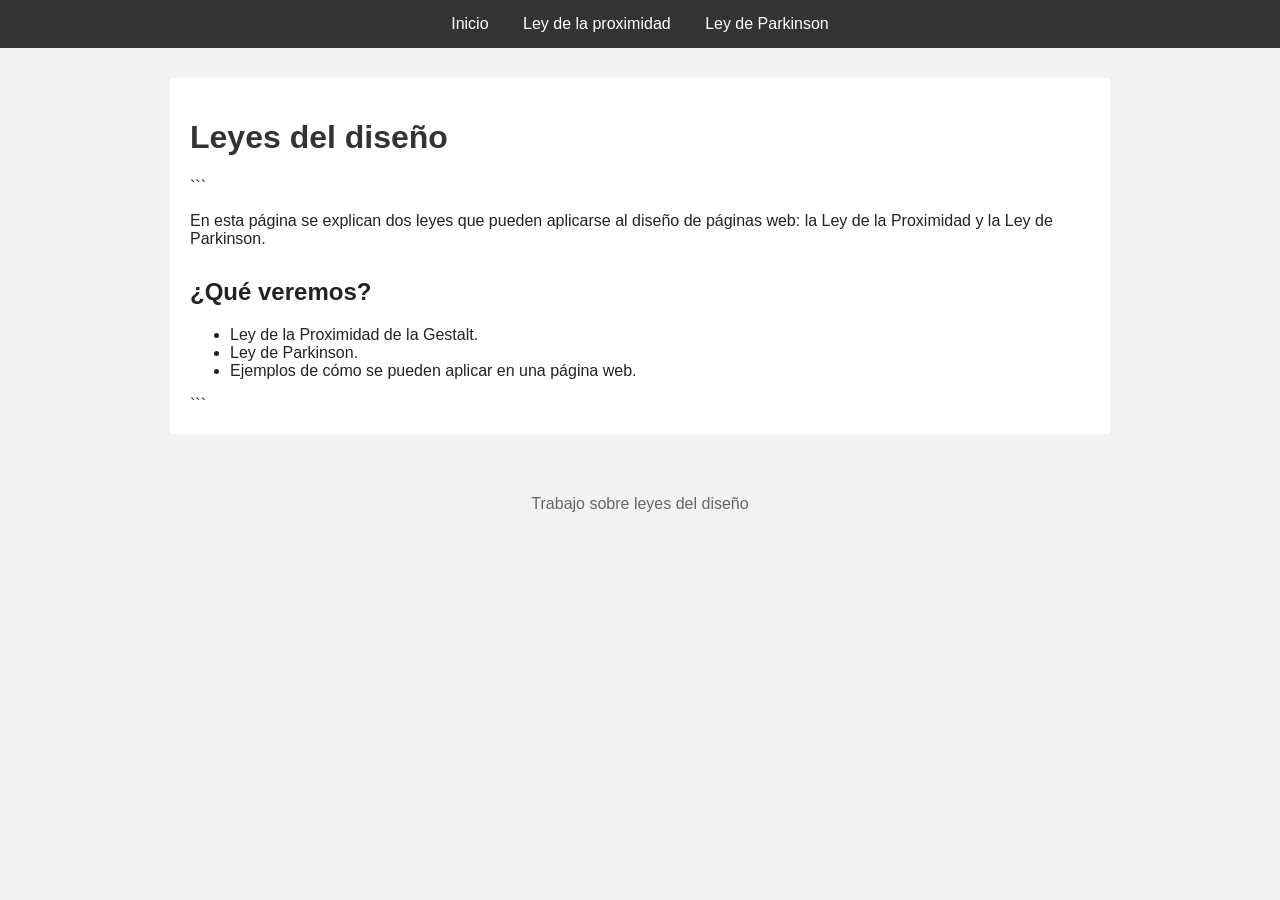
==== index.html @ 466f7aa9 "Cmabio 1" ====
<!DOCTYPE html>

<html lang="es">
<head>
    <meta charset="UTF-8">
    <meta name="viewport" content="width=device-width, initial-scale=1.0">
    <title>Leyes del diseño</title>
    <link rel="stylesheet" href="style.css">
</head>
<body>

<nav>
    <a href="index.html">Inicio</a>
    <a href="proximidad.html">Ley de la proximidad</a>
    <a href="parkinson.html">Ley de Parkinson</a>
</nav>

<main>
    <h1>Leyes del diseño</h1>

```
<p>
    En esta página se explican dos leyes que pueden aplicarse
    al diseño de páginas web: la Ley de la Proximidad y la
    Ley de Parkinson.
</p>

<h2>¿Qué veremos?</h2>

<ul>
    <li>Ley de la Proximidad de la Gestalt.</li>
    <li>Ley de Parkinson.</li>
    <li>Ejemplos de cómo se pueden aplicar en una página web.</li>
</ul>
```

</main>

<footer>
    <p>Trabajo sobre leyes del diseño</p>
</footer>

</body>
</html>
---- style.css ----
body {
font-family: Arial, sans-serif;
margin: 0;
background-color: #f2f2f2;
color: #222;
}

nav {
background-color: #333;
padding: 15px;
text-align: center;
}

nav a {
color: white;
text-decoration: none;
margin: 0 15px;
}

nav a:hover {
text-decoration: underline;
}

main {
max-width: 900px;
margin: 30px auto;
padding: 20px;
background-color: white;
}

h1 {
color: #333;
}

h2 {
margin-top: 30px;
}

.ejemplo {
background-color: #eeeeee;
padding: 15px;
margin: 20px 0;
}

.ejemplo label {
display: block;
margin-top: 10px;
}

.ejemplo input {
width: 100%;
padding: 8px;
box-sizing: border-box;
}

footer {
text-align: center;
margin-top: 30px;
padding: 15px;
color: #666;
}

/* Adaptación sencilla para móviles */
@media (max-width: 600px) {
nav a {
display: block;
margin: 8px;
}

main {
    margin: 15px;
}

}
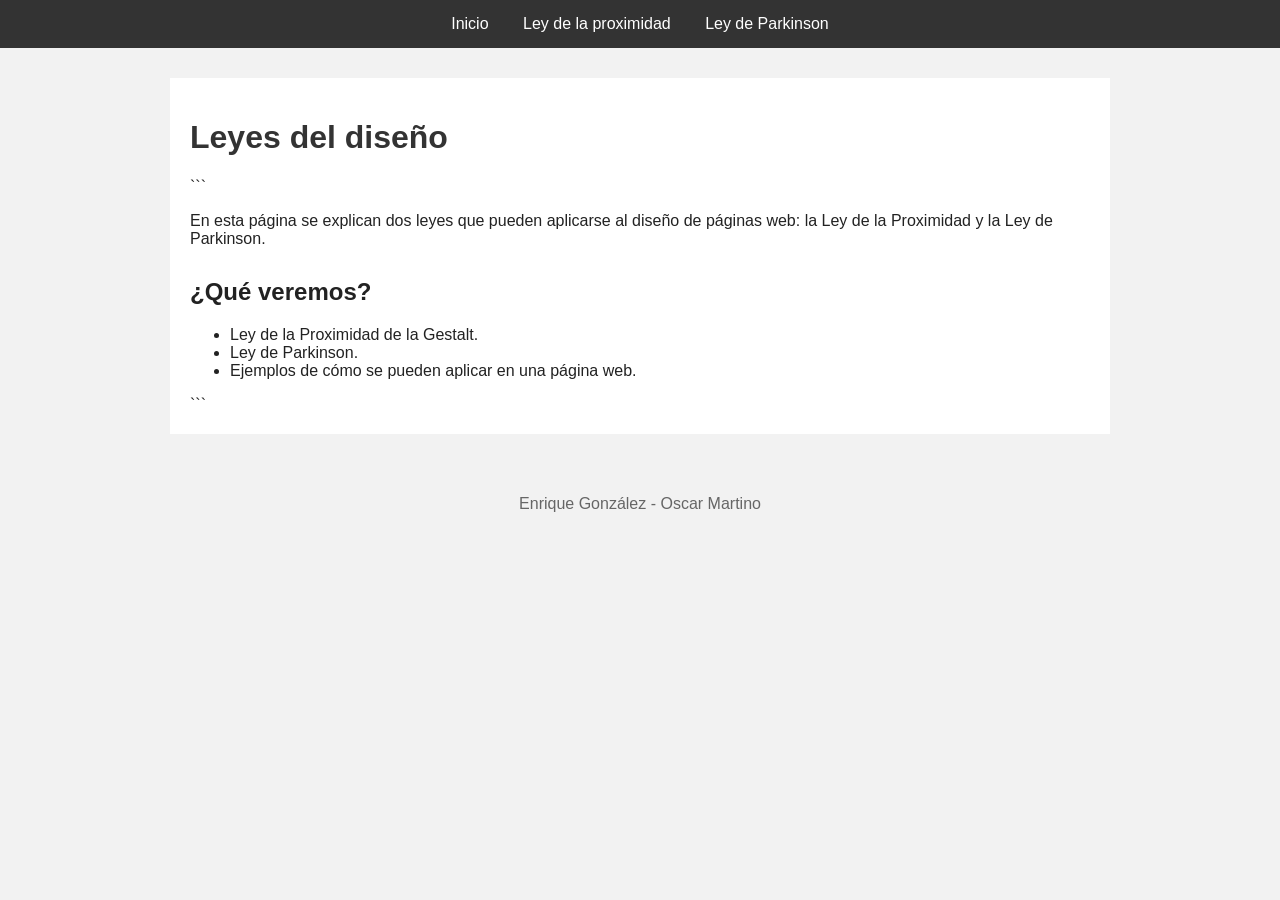
==== commit 8d820cf3: "pusheito" ====
--- a/index.html
+++ b/index.html
@@ -37,7 +37,7 @@
 </main>
 
 <footer>
-    <p>Trabajo sobre leyes del diseño</p>
+    <p>Enrique González - Oscar Martino</p>
 </footer>
 
 </body>
--- a/style.css
+++ b/style.css
@@ -60,6 +60,44 @@
 color: #666;
 }
 
+/* PARTE DE LA PAGINA PARKINSON*/
+.autor {
+    display: flex;
+    align-items: center;
+    gap: 40px;
+    margin: 40px 0;
+    padding: 25px;
+    background-color: #eeeeee;
+}
+
+.autor img {
+    width: 280px;
+    height: 280px;
+    object-fit: cover;
+}
+
+.autor-texto {
+    flex: 1;
+}
+
+.autor-texto h2 {
+    margin-top: 0;
+}
+
+.lista-parkinson {
+    background-color: #eeeeee;
+    padding: 20px 40px;
+    margin: 20px 0;
+}
+.lista-parkinson li {
+    margin: 10px 0;
+}
+
+.grafico {
+    display: block;
+    margin: 20px auto;
+}
+
 /* Adaptación sencilla para móviles */
 @media (max-width: 600px) {
 nav a {
@@ -67,6 +105,13 @@
 margin: 8px;
 }
 
+.autor {
+        flex-direction: column;
+    }
+.autor img {
+        width: 250px;
+    }
+
 main {
     margin: 15px;
 }
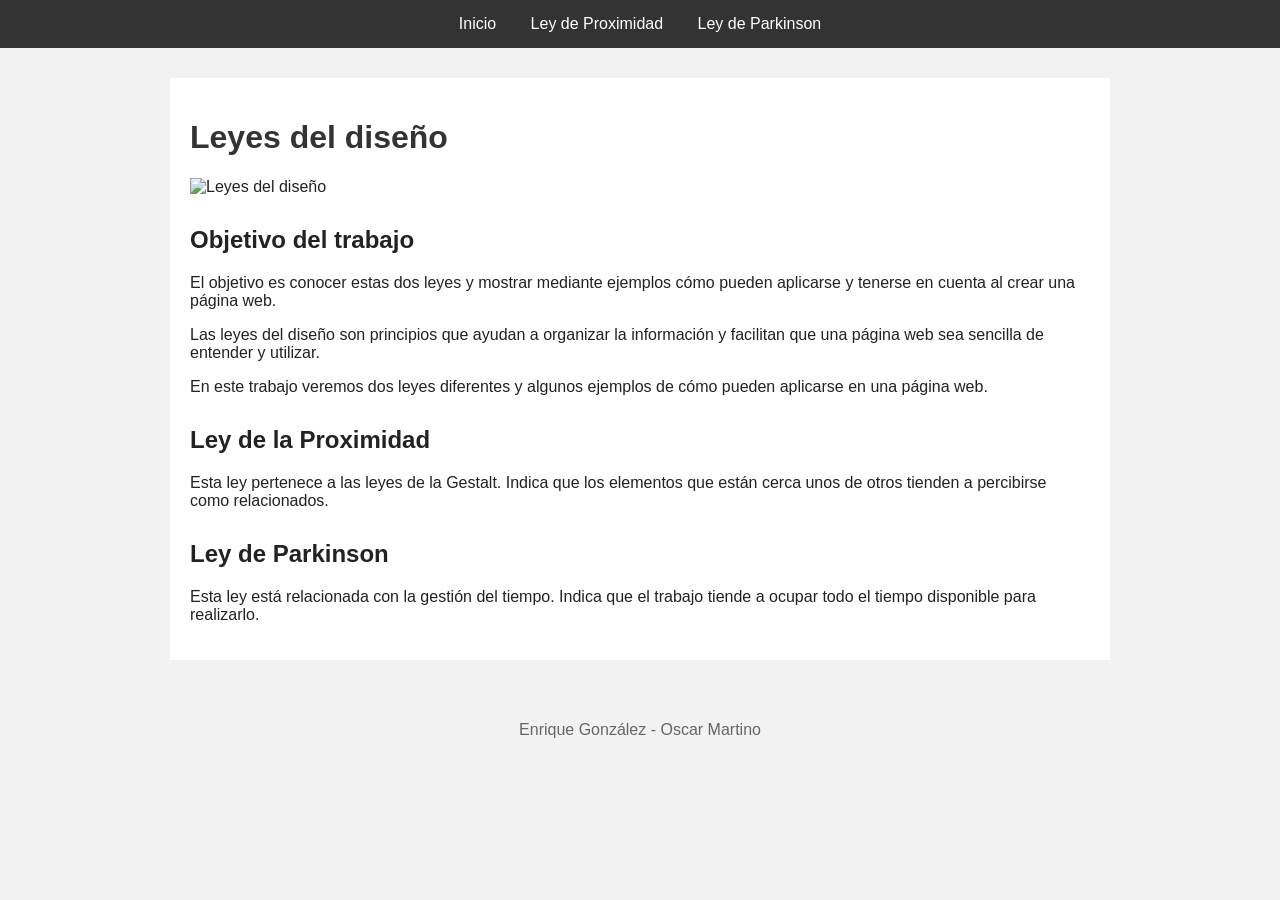
==== commit a0f853d5: "dddd" ====
--- a/index.html
+++ b/index.html
@@ -1,5 +1,4 @@
 <!DOCTYPE html>
-
 <html lang="es">
 <head>
     <meta charset="UTF-8">
@@ -7,34 +6,58 @@
     <title>Leyes del diseño</title>
     <link rel="stylesheet" href="style.css">
 </head>
+
 <body>
 
 <nav>
     <a href="index.html">Inicio</a>
-    <a href="proximidad.html">Ley de la proximidad</a>
+    <a href="proximidad.html">Ley de Proximidad</a>
     <a href="parkinson.html">Ley de Parkinson</a>
 </nav>
 
 <main>
+
     <h1>Leyes del diseño</h1>
 
-```
-<p>
-    En esta página se explican dos leyes que pueden aplicarse
-    al diseño de páginas web: la Ley de la Proximidad y la
-    Ley de Parkinson.
-</p>
+    <img class="imagen-inicio" src="leyes.jpg" alt="Leyes del diseño">
 
-<h2>¿Qué veremos?</h2>
+    <h2>Objetivo del trabajo</h2>
+    <p>
+        El objetivo es conocer estas dos leyes y mostrar mediante
+        ejemplos cómo pueden aplicarse y tenerse en cuenta al
+        crear una página web.
+    </p>
+    <p>
+        Las leyes del diseño son principios que ayudan a organizar
+        la información y facilitan que una página web sea sencilla
+        de entender y utilizar.
+    </p>
 
-<ul>
-    <li>Ley de la Proximidad de la Gestalt.</li>
-    <li>Ley de Parkinson.</li>
-    <li>Ejemplos de cómo se pueden aplicar en una página web.</li>
-</ul>
-```
+    <p>
+        En este trabajo veremos dos leyes diferentes y algunos
+        ejemplos de cómo pueden aplicarse en una página web.
+    </p>
+
+    <h2>Ley de la Proximidad</h2>
+
+    <p>
+        Esta ley pertenece a las leyes de la Gestalt. Indica que
+        los elementos que están cerca unos de otros tienden a
+        percibirse como relacionados.
+    </p>
+
+    <h2>Ley de Parkinson</h2>
+
+    <p>
+        Esta ley está relacionada con la gestión del tiempo.
+        Indica que el trabajo tiende a ocupar todo el tiempo
+        disponible para realizarlo.
+    </p>
 
 </main>
+
+</body>
+</html>
 
 <footer>
     <p>Enrique González - Oscar Martino</p>
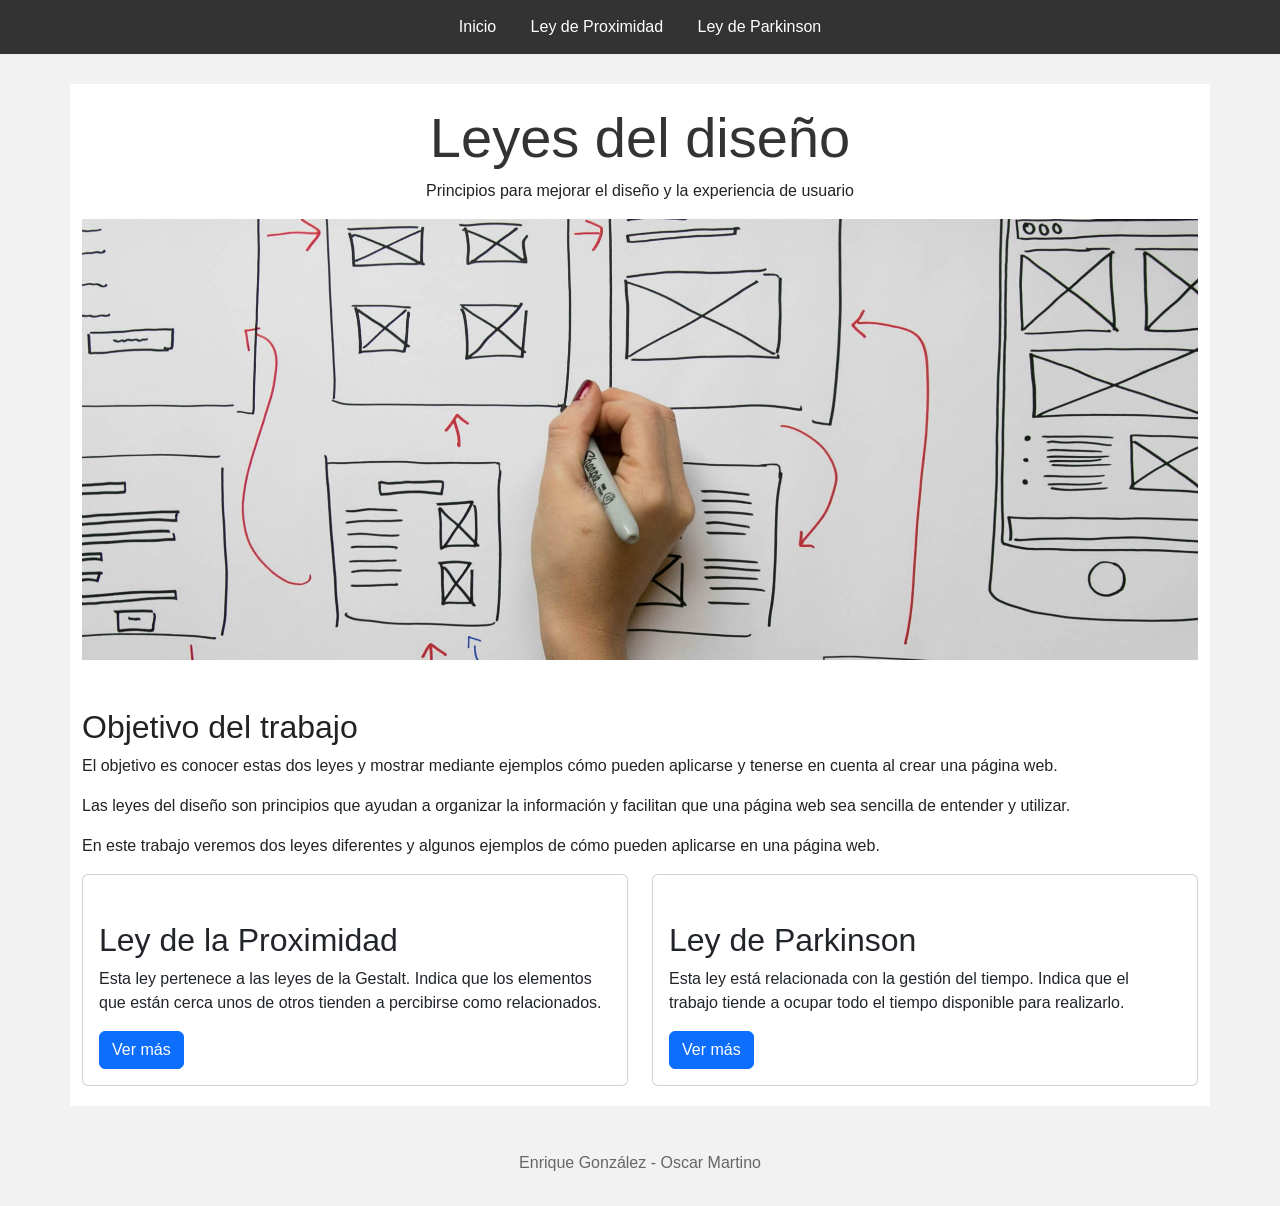
==== commit 8692b659: "cambioFinal" ====
--- a/index.html
+++ b/index.html
@@ -4,6 +4,7 @@
     <meta charset="UTF-8">
     <meta name="viewport" content="width=device-width, initial-scale=1.0">
     <title>Leyes del diseño</title>
+    <link href="https://cdn.jsdelivr.net/npm/bootstrap@5.3.3/dist/css/bootstrap.min.css" rel="stylesheet">
     <link rel="stylesheet" href="style.css">
 </head>
 
@@ -15,45 +16,61 @@
     <a href="parkinson.html">Ley de Parkinson</a>
 </nav>
 
-<main>
-
-    <h1>Leyes del diseño</h1>
-
-    <img class="imagen-inicio" src="leyes.jpg" alt="Leyes del diseño">
-
-    <h2>Objetivo del trabajo</h2>
-    <p>
-        El objetivo es conocer estas dos leyes y mostrar mediante
-        ejemplos cómo pueden aplicarse y tenerse en cuenta al
-        crear una página web.
-    </p>
-    <p>
-        Las leyes del diseño son principios que ayudan a organizar
-        la información y facilitan que una página web sea sencilla
-        de entender y utilizar.
-    </p>
-
-    <p>
-        En este trabajo veremos dos leyes diferentes y algunos
-        ejemplos de cómo pueden aplicarse en una página web.
-    </p>
-
-    <h2>Ley de la Proximidad</h2>
-
-    <p>
-        Esta ley pertenece a las leyes de la Gestalt. Indica que
-        los elementos que están cerca unos de otros tienden a
-        percibirse como relacionados.
-    </p>
-
-    <h2>Ley de Parkinson</h2>
-
-    <p>
-        Esta ley está relacionada con la gestión del tiempo.
-        Indica que el trabajo tiende a ocupar todo el tiempo
-        disponible para realizarlo.
-    </p>
-
+<main class="container">
+    <div class="text-center">
+        <h1 class="display-4">Leyes del diseño</h1>
+        <p>Principios para mejorar el diseño y la experiencia de usuario</p>
+    </div>
+    <div class="text-center mb-5">
+        <img class="img-fluid" src="img/ux-ui-design.jpg" alt="Leyes del diseño">
+    </div>
+    <section>
+        <h2>Objetivo del trabajo</h2>
+        <p>
+            El objetivo es conocer estas dos leyes y mostrar mediante
+            ejemplos cómo pueden aplicarse y tenerse en cuenta al
+            crear una página web.
+        </p>
+        <p>
+            Las leyes del diseño son principios que ayudan a organizar
+            la información y facilitan que una página web sea sencilla
+            de entender y utilizar.
+        </p>
+        <p>
+            En este trabajo veremos dos leyes diferentes y algunos
+            ejemplos de cómo pueden aplicarse en una página web.
+        </p>
+    </section>
+    <div class="row">
+        <div class="col-12 col-sm-6">
+            <div class="card">
+                <div class="card-body">
+                    <h2 class="card-title">Ley de la Proximidad</h2>
+                    <p>
+                        Esta ley pertenece a las leyes de la Gestalt.
+                        Indica que los elementos que están cerca unos
+                        de otros tienden a percibirse como relacionados.
+                    </p>
+                    <a href="proximidad.html" class="btn btn-primary">Ver más</a>
+                </div>
+            </div>
+        </div>
+        <div class="col-12 col-sm-6">
+            <div class="card">
+                <div class="card-body">
+                    <h2 class="card-title">
+                        Ley de Parkinson
+                    </h2>
+                    <p>
+                        Esta ley está relacionada con la gestión del
+                        tiempo. Indica que el trabajo tiende a ocupar
+                        todo el tiempo disponible para realizarlo.
+                    </p>
+                    <a href="parkinson.html" class="btn btn-primary">Ver más</a>
+                </div>
+            </div>
+        </div>
+    </div>
 </main>
 
 </body>
